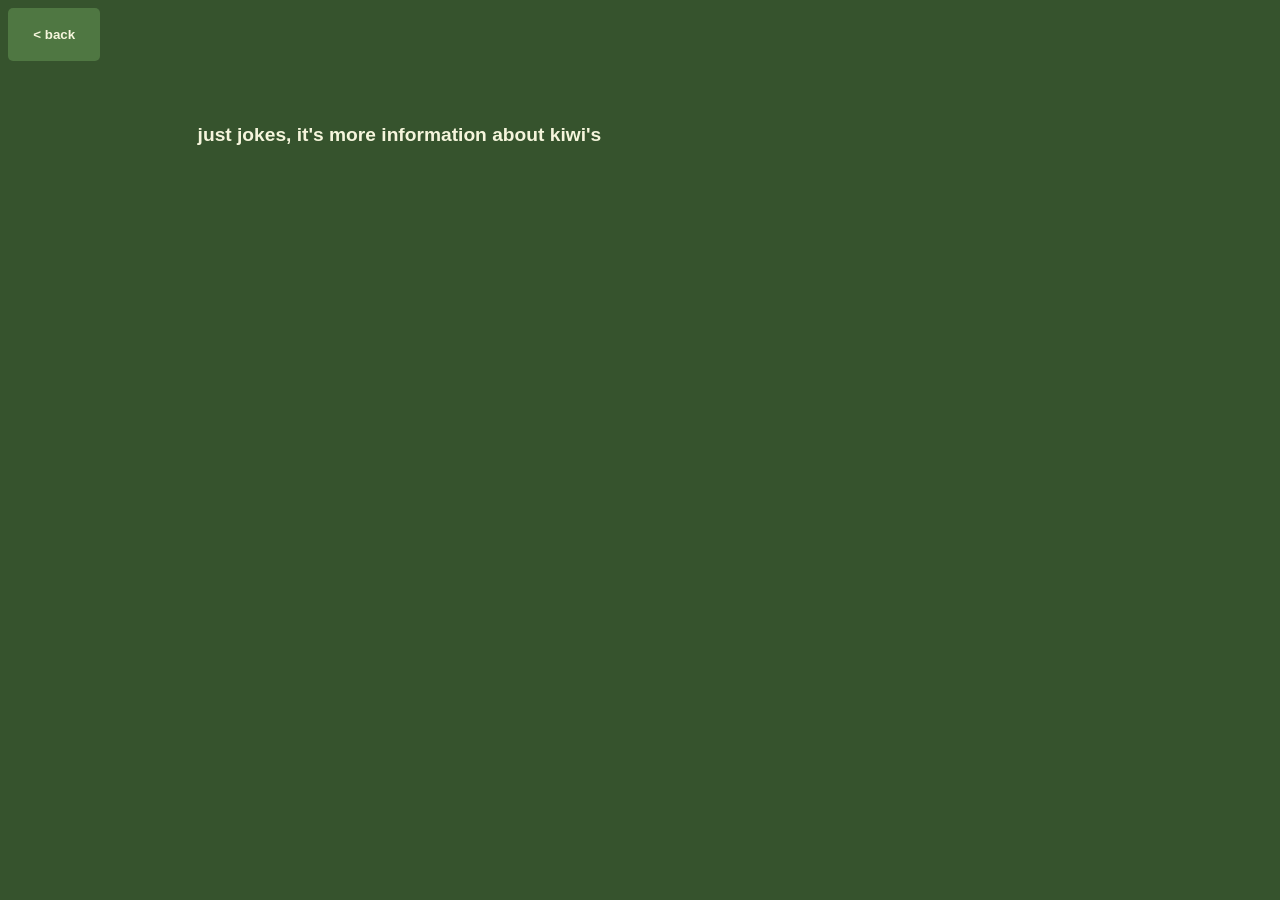
==== bio.html @ d95c84c8 "refactor bio and index pages for improved structure and styling; add new images" ====
<!DOCTYPE html>
<html lang="en" class="bioPage">
<head>
  <meta charset="UTF-8">
  <meta name="viewport" content="width=device-width, initial-scale=1.0">
  <title>Biography</title>
  <link rel="stylesheet" href="main.css">
</head>
<body>
<div class="backButDiv">
<a href="index.html"><button class="backButton">
  <strong>&lt back</strong></button></a></div>
<div class="bioHeading">
  <h1>just jokes, it's more information about kiwi's</h1></div>
</body>
</html>
---- main.css ----
.kiwiWeb{
  background-color:rgb(54, 83, 45)
}

.kiwiBody{
  color: beige;
  font-family: helvetica;
  text-size-adjust: 100%;
}

.heading{
  text-align: center;
}

.image, .image2, .image3{
  border-radius: 5%;
  margin-top: 5%;
  margin-bottom: 5%;
  opacity:80%;
  transition: opacity 1s;
}
.image:hover, .image2:hover, .image3:hover{
  transform: scale(110%)
}

.bioButton{
  color: beige;
  padding-left: 2%;
  padding-right: 2%;
  padding-top: 1.5%;
  padding-bottom: 1.5%;
  font-family: helvetica;
  background-color: rgb(79, 119, 66);
  border: none;
  border-radius: 5px;
  cursor: pointer;
  transition: opacity 0.30s;
}
.bioButton:hover{
  opacity: 70%;
  transform: scale(110%);
}
.bioButton:active{
  opacity: 35%;
}





.bioPage{
  background-color:rgb(54, 83, 45)
}

.bioHeading{
  color: beige;
  font-family: helvetica;
  font-size: 60%;
  margin-top: 5%;
  margin-bottom: 5%;
  margin-left: 15%;
  margin-right: 15%;
}

.backButton{
  color: beige;
  padding-left: 2%;
  padding-right: 2%;
  padding-top: 1.5%;
  padding-bottom: 1.5%;
  background-color: rgb(79, 119, 66);
  border: none;
  border-radius: 5px;
  cursor: pointer;
  transition: opacity 0.30s;
}
.backButton:hover{
  opacity: 70%;
}
.backButton:active{
  opacity: 35%;
}
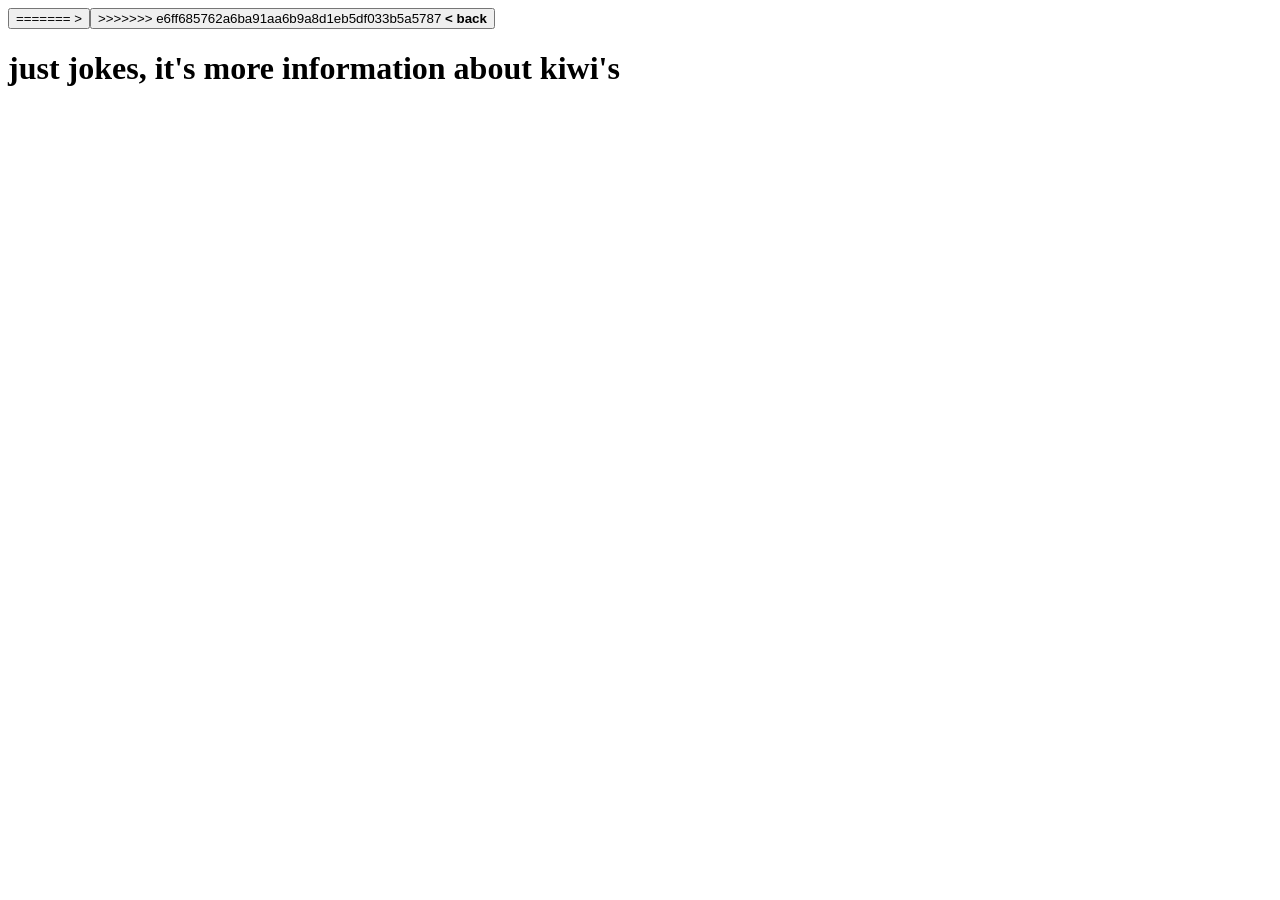
==== commit f2fd5142: "Merge branch 'main' of https://github.com/Saku-mzi/001" ====
--- a/bio.html
+++ b/bio.html
@@ -1,16 +1,25 @@
-<!DOCTYPE html>
+<!doctype html>
 <html lang="en" class="bioPage">
-<head>
-  <meta charset="UTF-8">
-  <meta name="viewport" content="width=device-width, initial-scale=1.0">
-  <title>Biography</title>
-  <link rel="stylesheet" href="main.css">
-</head>
-<body>
-<div class="backButDiv">
-<a href="index.html"><button class="backButton">
-  <strong>&lt back</strong></button></a></div>
-<div class="bioHeading">
-  <h1>just jokes, it's more information about kiwi's</h1></div>
-</body>
-</html>+  <head>
+    <meta charset="UTF-8" />
+    <meta name="viewport" content="width=device-width, initial-scale=1.0" />
+    <title>Biography</title>
+    <link rel="stylesheet" href="main.css" />
+  </head>
+  <body>
+    <div class="backButDiv">
+      <a href="index.html"
+<<<<<<< HEAD
+        ><button class="backButton">
+=======
+        ><button type="button" class="backButton">
+>>>>>>> e6ff685762a6ba91aa6b9a8d1eb5df033b5a5787
+          <strong>&lt back</strong>
+        </button></a
+      >
+    </div>
+    <div class="bioHeading">
+      <h1>just jokes, it's more information about kiwi's</h1>
+    </div>
+  </body>
+</html>
--- a/main.css
+++ b/main.css
@@ -1,82 +1,22 @@
-.kiwiWeb{
-  background-color:rgb(54, 83, 45)
+.image {
+  border-radius: 20px;
 }
 
-.kiwiBody{
-  color: beige;
-  font-family: helvetica;
-  text-size-adjust: 100%;
+.mainButton {
+  background-color: #7aa542;
+  border: none;
+  padding: 10px 20px;
+  margin-right: 10px;
+  cursor: pointer;
+  font-size: 10px;
+  border-radius: 5px;
 }
-
-.heading{
-  text-align: center;
+.bioButton {
+  background-color: #7aa542;
+  border: none;
+  padding: 10px 20px;
+  margin-right: 10px;
+  cursor: pointer;
+  font-size: 10px;
+  border-radius: 5px;
 }
-
-.image, .image2, .image3{
-  border-radius: 5%;
-  margin-top: 5%;
-  margin-bottom: 5%;
-  opacity:80%;
-  transition: opacity 1s;
-}
-.image:hover, .image2:hover, .image3:hover{
-  transform: scale(110%)
-}
-
-.bioButton{
-  color: beige;
-  padding-left: 2%;
-  padding-right: 2%;
-  padding-top: 1.5%;
-  padding-bottom: 1.5%;
-  font-family: helvetica;
-  background-color: rgb(79, 119, 66);
-  border: none;
-  border-radius: 5px;
-  cursor: pointer;
-  transition: opacity 0.30s;
-}
-.bioButton:hover{
-  opacity: 70%;
-  transform: scale(110%);
-}
-.bioButton:active{
-  opacity: 35%;
-}
-
-
-
-
-
-.bioPage{
-  background-color:rgb(54, 83, 45)
-}
-
-.bioHeading{
-  color: beige;
-  font-family: helvetica;
-  font-size: 60%;
-  margin-top: 5%;
-  margin-bottom: 5%;
-  margin-left: 15%;
-  margin-right: 15%;
-}
-
-.backButton{
-  color: beige;
-  padding-left: 2%;
-  padding-right: 2%;
-  padding-top: 1.5%;
-  padding-bottom: 1.5%;
-  background-color: rgb(79, 119, 66);
-  border: none;
-  border-radius: 5px;
-  cursor: pointer;
-  transition: opacity 0.30s;
-}
-.backButton:hover{
-  opacity: 70%;
-}
-.backButton:active{
-  opacity: 35%;
-}
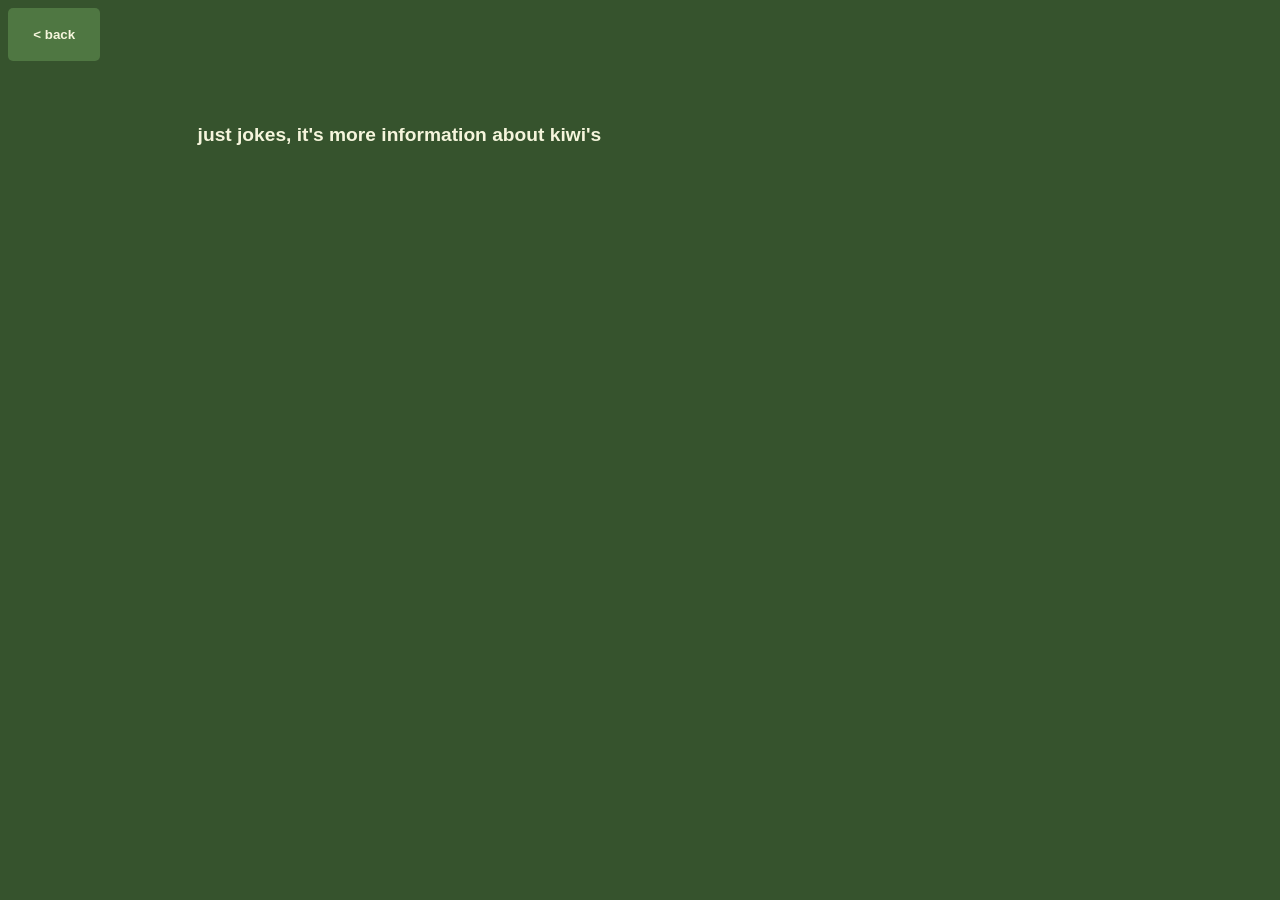
==== commit aead913f: "refactor bio and index pages, add images, and update styles" ====
--- a/bio.html
+++ b/bio.html
@@ -1,25 +1,16 @@
-<!doctype html>
+<!DOCTYPE html>
 <html lang="en" class="bioPage">
-  <head>
-    <meta charset="UTF-8" />
-    <meta name="viewport" content="width=device-width, initial-scale=1.0" />
-    <title>Biography</title>
-    <link rel="stylesheet" href="main.css" />
-  </head>
-  <body>
-    <div class="backButDiv">
-      <a href="index.html"
-<<<<<<< HEAD
-        ><button class="backButton">
-=======
-        ><button type="button" class="backButton">
->>>>>>> e6ff685762a6ba91aa6b9a8d1eb5df033b5a5787
-          <strong>&lt back</strong>
-        </button></a
-      >
-    </div>
-    <div class="bioHeading">
-      <h1>just jokes, it's more information about kiwi's</h1>
-    </div>
-  </body>
-</html>
+<head>
+  <meta charset="UTF-8">
+  <meta name="viewport" content="width=device-width, initial-scale=1.0">
+  <title>Biography</title>
+  <link rel="stylesheet" href="main.css">
+</head>
+<body>
+<div class="backButDiv">
+<a href="index.html"><button class="backButton">
+  <strong>&lt back</strong></button></a></div>
+<div class="bioHeading">
+  <h1>just jokes, it's more information about kiwi's</h1></div>
+</body>
+</html>
--- a/main.css
+++ b/main.css
@@ -1,22 +1,112 @@
-.image {
-  border-radius: 20px;
+.kiwiBody{
+  color: beige;
+  font-family: helvetica;
+  text-size-adjust: 100%;
+  background-color:rgb(54, 83, 45)
 }
 
-.mainButton {
-  background-color: #7aa542;
+.heading{
+  text-align: left;
+  display: block;
+  margin: 0 4.5px;
+}
+.fruitsBtn{
+  text-align: right;
+  display: block;
+  margin: 0 4.5px;
+}
+#handb{
+  display:grid;
+  grid-template-rows: 20%;
+  text-align: center;
+}
+
+.image, .image2, .image3{
+  border-radius: 5%;
+  margin-top: 5%;
+  margin-bottom: 5%;
+  opacity:100%;
+  transition: transform 1s ease-in-out;
+}
+.image:hover, .image2:hover, .image3:hover{
+  transform: scale(1.5);
+  transition-delay: 0.5s;
+}
+.bioButton{
+  color: beige;
+  padding-left: 2%;
+  padding-right: 2%;
+  padding-top: 1.5%;
+  padding-bottom: 1.5%;
+  font-family: helvetica;
+  background-color: rgb(79, 119, 66);
   border: none;
-  padding: 10px 20px;
-  margin-right: 10px;
+  border-radius: 5px;
   cursor: pointer;
-  font-size: 10px;
+  transition: opacity 0.30s;
+}
+.bioButton:hover{
+  opacity: 70%;
+  transform: scale(110%);
+}
+.bioButton:active{
+  opacity: 35%;
+}
+
+
+
+
+
+.bioPage{
+  background-color:rgb(54, 83, 45)
+}
+
+.bioHeading{
+  color: beige;
+  font-family: helvetica;
+  font-size: 60%;
+  margin-top: 5%;
+  margin-bottom: 5%;
+  margin-left: 15%;
+  margin-right: 15%;
+}
+
+.backButton{
+  color: beige;
+  padding-left: 2%;
+  padding-right: 2%;
+  padding-top: 1.5%;
+  padding-bottom: 1.5%;
+  background-color: rgb(79, 119, 66);
+  border: none;
   border-radius: 5px;
+  cursor: pointer;
+  transition: opacity 0.30s;
 }
-.bioButton {
-  background-color: #7aa542;
-  border: none;
-  padding: 10px 20px;
-  margin-right: 10px;
-  cursor: pointer;
-  font-size: 10px;
-  border-radius: 5px;
+.backButton:hover{
+  opacity: 70%;
 }
+.backButton:active{
+  opacity: 35%;
+}
+
+#gal-con{
+  max-width: fit-content;
+  display:grid;
+  grid-template-columns: 1fr 1fr;
+  grid-template-rows: 1fr 1fr;
+  column-gap: 2rem;
+  row-gap: 0;
+  margin: auto;
+  text-align: center;
+  
+}
+.P7{
+  max-width: 190px;
+  text-align: center;
+  margin: auto;
+}
+.kiwitxt{
+  margin: auto;
+  text-align: center;
+}
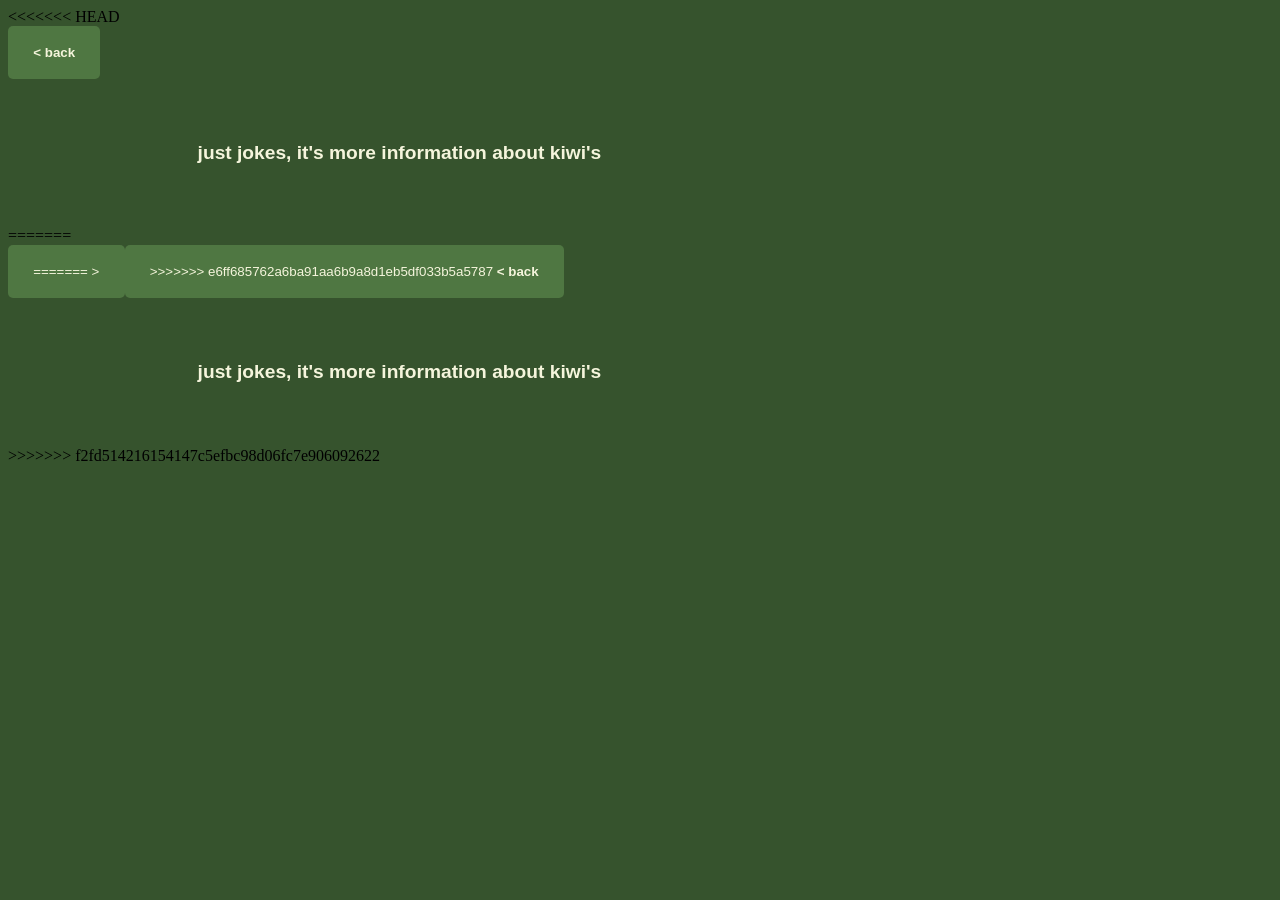
==== commit 437efca7: "Merge branch 'main' of https://github.com/Saku-mzi/001" ====
--- a/bio.html
+++ b/bio.html
@@ -1,3 +1,4 @@
+<<<<<<< HEAD
 <!DOCTYPE html>
 <html lang="en" class="bioPage">
 <head>
@@ -13,4 +14,31 @@
 <div class="bioHeading">
   <h1>just jokes, it's more information about kiwi's</h1></div>
 </body>
-</html>+</html>
+=======
+<!doctype html>
+<html lang="en" class="bioPage">
+  <head>
+    <meta charset="UTF-8" />
+    <meta name="viewport" content="width=device-width, initial-scale=1.0" />
+    <title>Biography</title>
+    <link rel="stylesheet" href="main.css" />
+  </head>
+  <body>
+    <div class="backButDiv">
+      <a href="index.html"
+<<<<<<< HEAD
+        ><button class="backButton">
+=======
+        ><button type="button" class="backButton">
+>>>>>>> e6ff685762a6ba91aa6b9a8d1eb5df033b5a5787
+          <strong>&lt back</strong>
+        </button></a
+      >
+    </div>
+    <div class="bioHeading">
+      <h1>just jokes, it's more information about kiwi's</h1>
+    </div>
+  </body>
+</html>
+>>>>>>> f2fd514216154147c5efbc98d06fc7e906092622
--- a/main.css
+++ b/main.css
@@ -1,3 +1,4 @@
+<<<<<<< HEAD
 .kiwiBody{
   color: beige;
   font-family: helvetica;
@@ -109,4 +110,28 @@
 .kiwitxt{
   margin: auto;
   text-align: center;
-}+}
+=======
+.image {
+  border-radius: 20px;
+}
+
+.mainButton {
+  background-color: #7aa542;
+  border: none;
+  padding: 10px 20px;
+  margin-right: 10px;
+  cursor: pointer;
+  font-size: 10px;
+  border-radius: 5px;
+}
+.bioButton {
+  background-color: #7aa542;
+  border: none;
+  padding: 10px 20px;
+  margin-right: 10px;
+  cursor: pointer;
+  font-size: 10px;
+  border-radius: 5px;
+}
+>>>>>>> f2fd514216154147c5efbc98d06fc7e906092622
--- a/main.css
+++ b/main.css
@@ -1,3 +1,4 @@
+<<<<<<< HEAD
 .kiwiBody{
   color: beige;
   font-family: helvetica;
@@ -109,4 +110,28 @@
 .kiwitxt{
   margin: auto;
   text-align: center;
-}+}
+=======
+.image {
+  border-radius: 20px;
+}
+
+.mainButton {
+  background-color: #7aa542;
+  border: none;
+  padding: 10px 20px;
+  margin-right: 10px;
+  cursor: pointer;
+  font-size: 10px;
+  border-radius: 5px;
+}
+.bioButton {
+  background-color: #7aa542;
+  border: none;
+  padding: 10px 20px;
+  margin-right: 10px;
+  cursor: pointer;
+  font-size: 10px;
+  border-radius: 5px;
+}
+>>>>>>> f2fd514216154147c5efbc98d06fc7e906092622
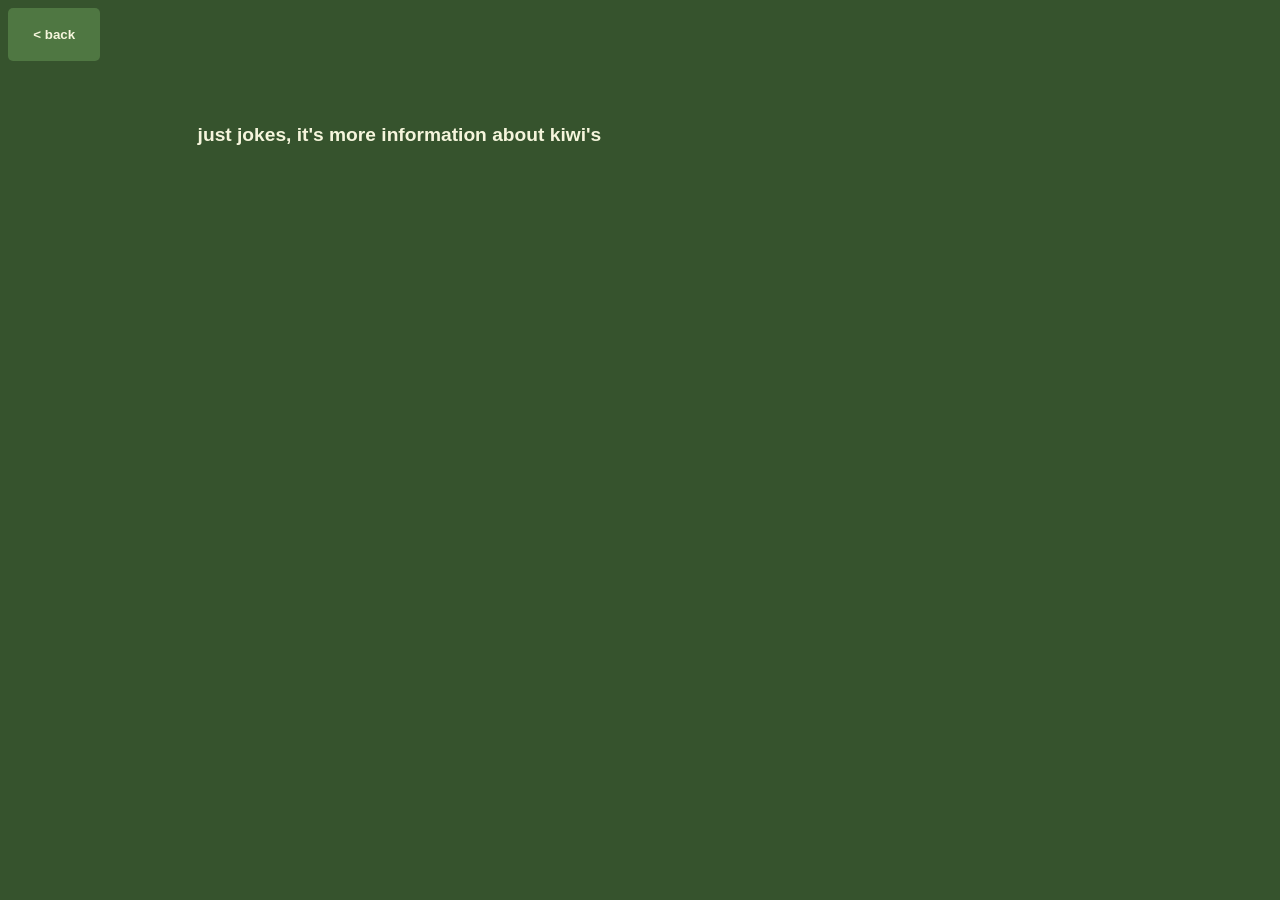
==== commit 5ebabeff: "fix: resolve merge conflicts and standardize CSS properties" ====
--- a/bio.html
+++ b/bio.html
@@ -1,21 +1,3 @@
-<<<<<<< HEAD
-<!DOCTYPE html>
-<html lang="en" class="bioPage">
-<head>
-  <meta charset="UTF-8">
-  <meta name="viewport" content="width=device-width, initial-scale=1.0">
-  <title>Biography</title>
-  <link rel="stylesheet" href="main.css">
-</head>
-<body>
-<div class="backButDiv">
-<a href="index.html"><button class="backButton">
-  <strong>&lt back</strong></button></a></div>
-<div class="bioHeading">
-  <h1>just jokes, it's more information about kiwi's</h1></div>
-</body>
-</html>
-=======
 <!doctype html>
 <html lang="en" class="bioPage">
   <head>
@@ -27,11 +9,7 @@
   <body>
     <div class="backButDiv">
       <a href="index.html"
-<<<<<<< HEAD
-        ><button class="backButton">
-=======
         ><button type="button" class="backButton">
->>>>>>> e6ff685762a6ba91aa6b9a8d1eb5df033b5a5787
           <strong>&lt back</strong>
         </button></a
       >
@@ -41,4 +19,3 @@
     </div>
   </body>
 </html>
->>>>>>> f2fd514216154147c5efbc98d06fc7e906092622
--- a/main.css
+++ b/main.css
@@ -1,70 +1,69 @@
-<<<<<<< HEAD
-.kiwiBody{
+.kiwiBody {
   color: beige;
-  font-family: helvetica;
+  font-family: Helvetica, Arial, sans-serif;
   text-size-adjust: 100%;
-  background-color:rgb(54, 83, 45)
+  background-color: rgb(54, 83, 45);
 }
 
-.heading{
+.heading {
   text-align: left;
   display: block;
   margin: 0 4.5px;
 }
-.fruitsBtn{
+.fruitsBtn {
   text-align: right;
   display: block;
   margin: 0 4.5px;
 }
-#handb{
-  display:grid;
+#handb {
+  display: grid;
   grid-template-rows: 20%;
   text-align: center;
 }
 
-.image, .image2, .image3{
+.image,
+.image2,
+.image3 {
   border-radius: 5%;
   margin-top: 5%;
   margin-bottom: 5%;
-  opacity:100%;
+  opacity: 100%;
   transition: transform 1s ease-in-out;
 }
-.image:hover, .image2:hover, .image3:hover{
+.image:hover,
+.image2:hover,
+.image3:hover {
   transform: scale(1.5);
   transition-delay: 0.5s;
 }
-.bioButton{
+.bioButton {
   color: beige;
   padding-left: 2%;
   padding-right: 2%;
   padding-top: 1.5%;
   padding-bottom: 1.5%;
-  font-family: helvetica;
+  font-family: Helvetica, Arial, sans-serif;
   background-color: rgb(79, 119, 66);
   border: none;
   border-radius: 5px;
   cursor: pointer;
-  transition: opacity 0.30s;
+  transition: opacity 0.3s;
 }
-.bioButton:hover{
+.bioButton:hover {
   opacity: 70%;
   transform: scale(110%);
 }
-.bioButton:active{
+.bioButton:active {
   opacity: 35%;
 }
 
-
-
-
-
-.bioPage{
-  background-color:rgb(54, 83, 45)
+.bioPage {
+  background-color: rgb(54, 83, 45);
 }
 
-.bioHeading{
+.bioHeading {
   color: beige;
-  font-family: helvetica;
+  font-family: Helvetica, Arial, sans-serif;
   font-size: 60%;
   margin-top: 5%;
   margin-bottom: 5%;
@@ -72,7 +71,7 @@
   margin-right: 15%;
 }
 
-.backButton{
+.backButton {
   color: beige;
   padding-left: 2%;
   padding-right: 2%;
@@ -82,36 +81,34 @@
   border: none;
   border-radius: 5px;
   cursor: pointer;
-  transition: opacity 0.30s;
+  transition: opacity 0.3s;
 }
-.backButton:hover{
+.backButton:hover {
   opacity: 70%;
 }
-.backButton:active{
+.backButton:active {
   opacity: 35%;
 }
 
-#gal-con{
+#gal-con {
   max-width: fit-content;
-  display:grid;
+  display: grid;
   grid-template-columns: 1fr 1fr;
   grid-template-rows: 1fr 1fr;
   column-gap: 2rem;
   row-gap: 0;
   margin: auto;
   text-align: center;
-  
 }
-.P7{
+.P7 {
   max-width: 190px;
   text-align: center;
   margin: auto;
 }
-.kiwitxt{
+.kiwitxt {
   margin: auto;
   text-align: center;
 }
-=======
 .image {
   border-radius: 20px;
 }
@@ -134,4 +131,3 @@
   font-size: 10px;
   border-radius: 5px;
 }
->>>>>>> f2fd514216154147c5efbc98d06fc7e906092622
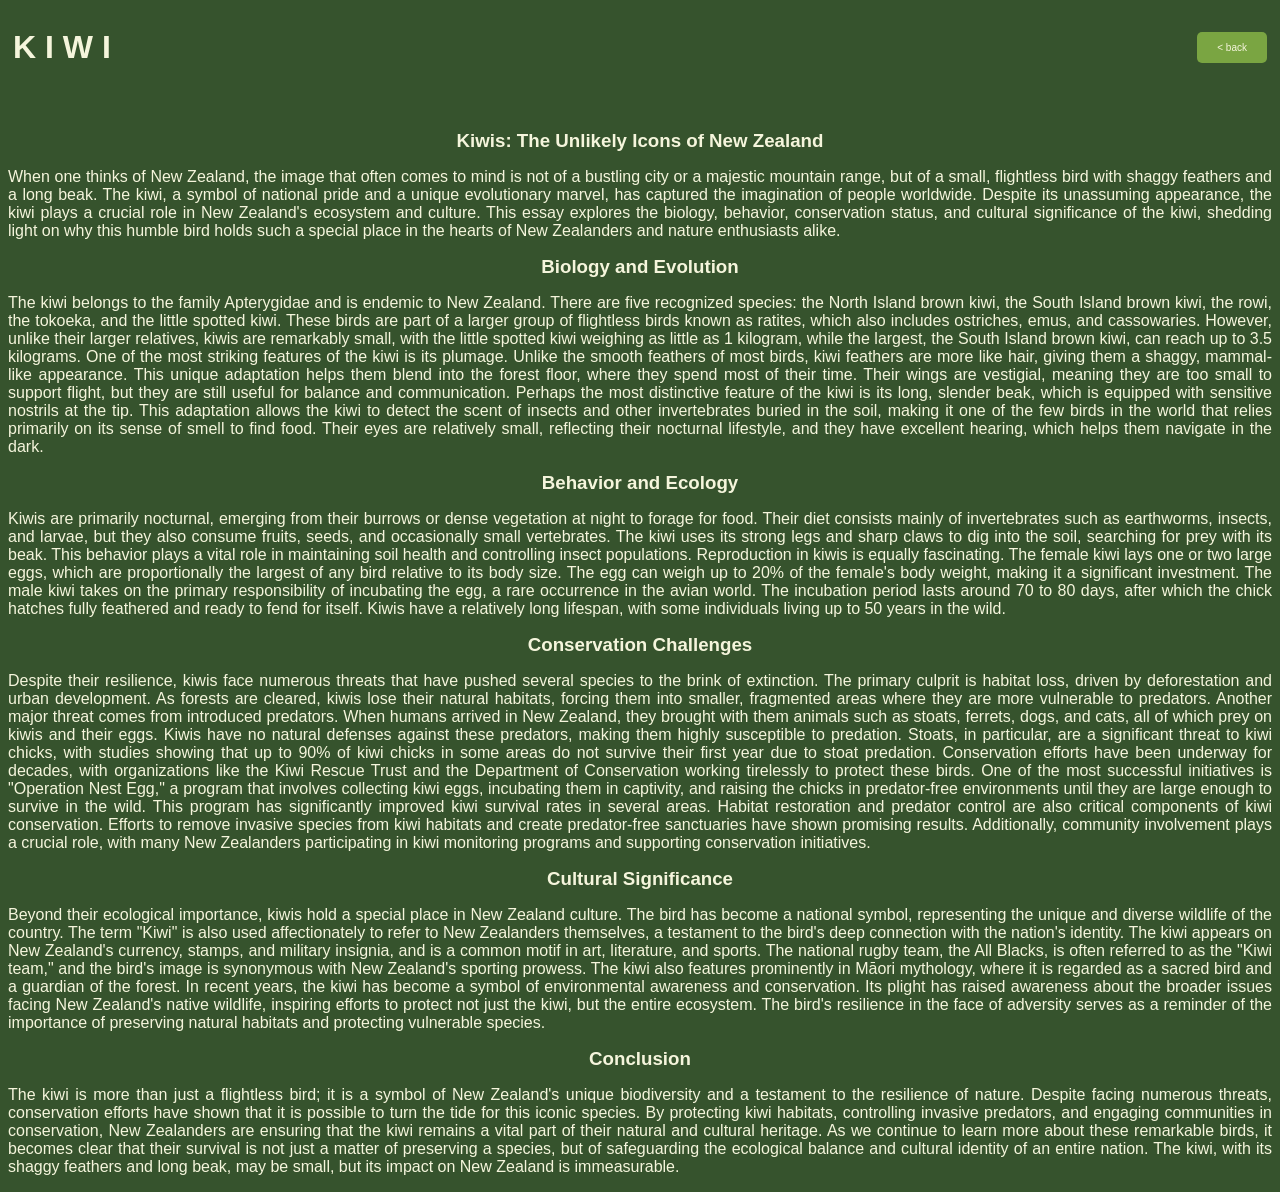
==== commit 7ffef39f: "Add new image file kiwi4.jpg to the project" ====
--- a/bio.html
+++ b/bio.html
@@ -3,19 +3,141 @@
   <head>
     <meta charset="UTF-8" />
     <meta name="viewport" content="width=device-width, initial-scale=1.0" />
-    <title>Biography</title>
+    <title>KIWI</title>
     <link rel="stylesheet" href="main.css" />
   </head>
-  <body>
-    <div class="backButDiv">
-      <a href="index.html"
-        ><button type="button" class="backButton">
-          <strong>&lt back</strong>
-        </button></a
-      >
+  <body class="bioBody">
+    <div id="handb">
+      <div class="heading"><h1>K I W I</h1></div>
+      <div class="fruitsBtn">
+        <a href="index.html"
+          ><button type="button" class="bioButton">&lt back</button></a
+        >
+      </div>
+      <div class="bioHeading"><img src="" alt="" /></div>
     </div>
-    <div class="bioHeading">
-      <h1>just jokes, it's more information about kiwi's</h1>
+    <div id="info">
+      <h3 class="hs">Kiwis: The Unlikely Icons of New Zealand</h3>
+      <p>
+        When one thinks of New Zealand, the image that often comes to mind is
+        not of a bustling city or a majestic mountain range, but of a small,
+        flightless bird with shaggy feathers and a long beak. The kiwi, a symbol
+        of national pride and a unique evolutionary marvel, has captured the
+        imagination of people worldwide. Despite its unassuming appearance, the
+        kiwi plays a crucial role in New Zealand's ecosystem and culture. This
+        essay explores the biology, behavior, conservation status, and cultural
+        significance of the kiwi, shedding light on why this humble bird holds
+        such a special place in the hearts of New Zealanders and nature
+        enthusiasts alike.
+      </p>
+      <h3 class="hs">Biology and Evolution</h3>
+      <p>
+        The kiwi belongs to the family Apterygidae and is endemic to New
+        Zealand. There are five recognized species: the North Island brown kiwi,
+        the South Island brown kiwi, the rowi, the tokoeka, and the little
+        spotted kiwi. These birds are part of a larger group of flightless birds
+        known as ratites, which also includes ostriches, emus, and cassowaries.
+        However, unlike their larger relatives, kiwis are remarkably small, with
+        the little spotted kiwi weighing as little as 1 kilogram, while the
+        largest, the South Island brown kiwi, can reach up to 3.5 kilograms. One
+        of the most striking features of the kiwi is its plumage. Unlike the
+        smooth feathers of most birds, kiwi feathers are more like hair, giving
+        them a shaggy, mammal-like appearance. This unique adaptation helps them
+        blend into the forest floor, where they spend most of their time. Their
+        wings are vestigial, meaning they are too small to support flight, but
+        they are still useful for balance and communication. Perhaps the most
+        distinctive feature of the kiwi is its long, slender beak, which is
+        equipped with sensitive nostrils at the tip. This adaptation allows the
+        kiwi to detect the scent of insects and other invertebrates buried in
+        the soil, making it one of the few birds in the world that relies
+        primarily on its sense of smell to find food. Their eyes are relatively
+        small, reflecting their nocturnal lifestyle, and they have excellent
+        hearing, which helps them navigate in the dark.
+      </p>
+      <h3 class="hs">Behavior and Ecology</h3>
+      <p>
+        Kiwis are primarily nocturnal, emerging from their burrows or dense
+        vegetation at night to forage for food. Their diet consists mainly of
+        invertebrates such as earthworms, insects, and larvae, but they also
+        consume fruits, seeds, and occasionally small vertebrates. The kiwi uses
+        its strong legs and sharp claws to dig into the soil, searching for prey
+        with its beak. This behavior plays a vital role in maintaining soil
+        health and controlling insect populations. Reproduction in kiwis is
+        equally fascinating. The female kiwi lays one or two large eggs, which
+        are proportionally the largest of any bird relative to its body size.
+        The egg can weigh up to 20% of the female's body weight, making it a
+        significant investment. The male kiwi takes on the primary
+        responsibility of incubating the egg, a rare occurrence in the avian
+        world. The incubation period lasts around 70 to 80 days, after which the
+        chick hatches fully feathered and ready to fend for itself. Kiwis have a
+        relatively long lifespan, with some individuals living up to 50 years in
+        the wild.
+      </p>
+      <h3 class="hs">Conservation Challenges</h3>
+      <p>
+        Despite their resilience, kiwis face numerous threats that have pushed
+        several species to the brink of extinction. The primary culprit is
+        habitat loss, driven by deforestation and urban development. As forests
+        are cleared, kiwis lose their natural habitats, forcing them into
+        smaller, fragmented areas where they are more vulnerable to predators.
+        Another major threat comes from introduced predators. When humans
+        arrived in New Zealand, they brought with them animals such as stoats,
+        ferrets, dogs, and cats, all of which prey on kiwis and their eggs.
+        Kiwis have no natural defenses against these predators, making them
+        highly susceptible to predation. Stoats, in particular, are a
+        significant threat to kiwi chicks, with studies showing that up to 90%
+        of kiwi chicks in some areas do not survive their first year due to
+        stoat predation. Conservation efforts have been underway for decades,
+        with organizations like the Kiwi Rescue Trust and the Department of
+        Conservation working tirelessly to protect these birds. One of the most
+        successful initiatives is "Operation Nest Egg," a program that involves
+        collecting kiwi eggs, incubating them in captivity, and raising the
+        chicks in predator-free environments until they are large enough to
+        survive in the wild. This program has significantly improved kiwi
+        survival rates in several areas. Habitat restoration and predator
+        control are also critical components of kiwi conservation. Efforts to
+        remove invasive species from kiwi habitats and create predator-free
+        sanctuaries have shown promising results. Additionally, community
+        involvement plays a crucial role, with many New Zealanders participating
+        in kiwi monitoring programs and supporting conservation initiatives.
+      </p>
+      <h3 class="hs">Cultural Significance</h3>
+
+      <p>
+        Beyond their ecological importance, kiwis hold a special place in New
+        Zealand culture. The bird has become a national symbol, representing the
+        unique and diverse wildlife of the country. The term "Kiwi" is also used
+        affectionately to refer to New Zealanders themselves, a testament to the
+        bird's deep connection with the nation's identity. The kiwi appears on
+        New Zealand's currency, stamps, and military insignia, and is a common
+        motif in art, literature, and sports. The national rugby team, the All
+        Blacks, is often referred to as the "Kiwi team," and the bird's image is
+        synonymous with New Zealand's sporting prowess. The kiwi also features
+        prominently in Māori mythology, where it is regarded as a sacred bird
+        and a guardian of the forest. In recent years, the kiwi has become a
+        symbol of environmental awareness and conservation. Its plight has
+        raised awareness about the broader issues facing New Zealand's native
+        wildlife, inspiring efforts to protect not just the kiwi, but the entire
+        ecosystem. The bird's resilience in the face of adversity serves as a
+        reminder of the importance of preserving natural habitats and protecting
+        vulnerable species.
+      </p>
+      <h3 class="hs">Conclusion</h3>
+
+      <p>
+        The kiwi is more than just a flightless bird; it is a symbol of New
+        Zealand's unique biodiversity and a testament to the resilience of
+        nature. Despite facing numerous threats, conservation efforts have shown
+        that it is possible to turn the tide for this iconic species. By
+        protecting kiwi habitats, controlling invasive predators, and engaging
+        communities in conservation, New Zealanders are ensuring that the kiwi
+        remains a vital part of their natural and cultural heritage. As we
+        continue to learn more about these remarkable birds, it becomes clear
+        that their survival is not just a matter of preserving a species, but of
+        safeguarding the ecological balance and cultural identity of an entire
+        nation. The kiwi, with its shaggy feathers and long beak, may be small,
+        but its impact on New Zealand is immeasurable.
+      </p>
     </div>
   </body>
 </html>
--- a/main.css
+++ b/main.css
@@ -1,4 +1,10 @@
 .kiwiBody {
+  color: beige;
+  font-family: Helvetica, Arial, sans-serif;
+  text-size-adjust: 100%;
+  background-color: rgb(54, 83, 45);
+}
+.bioBody {
   color: beige;
   font-family: Helvetica, Arial, sans-serif;
   text-size-adjust: 100%;
@@ -8,12 +14,12 @@
 .heading {
   text-align: left;
   display: block;
-  margin: 0 4.5px;
+  margin: 0 5px;
 }
 .fruitsBtn {
   text-align: right;
   display: block;
-  margin: 0 4.5px;
+  margin: 0 5px;
 }
 #handb {
   display: grid;
@@ -38,10 +44,10 @@
 }
 .bioButton {
   color: beige;
-  padding-left: 2%;
-  padding-right: 2%;
-  padding-top: 1.5%;
-  padding-bottom: 1.5%;
+  padding-left: 20px;
+  padding-right: 20px;
+  padding-top: 15px;
+  padding-bottom: 15px;
   font-family: Helvetica, Arial, sans-serif;
   background-color: rgb(79, 119, 66);
   border: none;
@@ -65,23 +71,21 @@
   color: beige;
   font-family: Helvetica, Arial, sans-serif;
   font-size: 60%;
-  margin-top: 5%;
-  margin-bottom: 5%;
-  margin-left: 15%;
-  margin-right: 15%;
+  margin: auto;
+  display: inline-block;
 }
 
 .backButton {
   color: beige;
-  padding-left: 2%;
-  padding-right: 2%;
-  padding-top: 1.5%;
-  padding-bottom: 1.5%;
-  background-color: rgb(79, 119, 66);
+  background-color: #7aa542;
   border: none;
+  padding: 10px 20px;
+  margin: auto;
+  cursor: pointer;
+  font-size: 10px;
   border-radius: 5px;
-  cursor: pointer;
   transition: opacity 0.3s;
+  display: inline-block;
 }
 .backButton:hover {
   opacity: 70%;
@@ -126,8 +130,24 @@
   background-color: #7aa542;
   border: none;
   padding: 10px 20px;
-  margin-right: 10px;
+  margin: auto;
   cursor: pointer;
   font-size: 10px;
   border-radius: 5px;
 }
+
+.headingSec {
+  display: flex;
+}
+
+#info {
+  color: beige;
+  font-family: Helvetica, Arial, sans-serif;
+  text-size-adjust: 100%;
+  text-align: justify;
+}
+
+.hs {
+  text-align: center;
+  margin: auto;
+}
